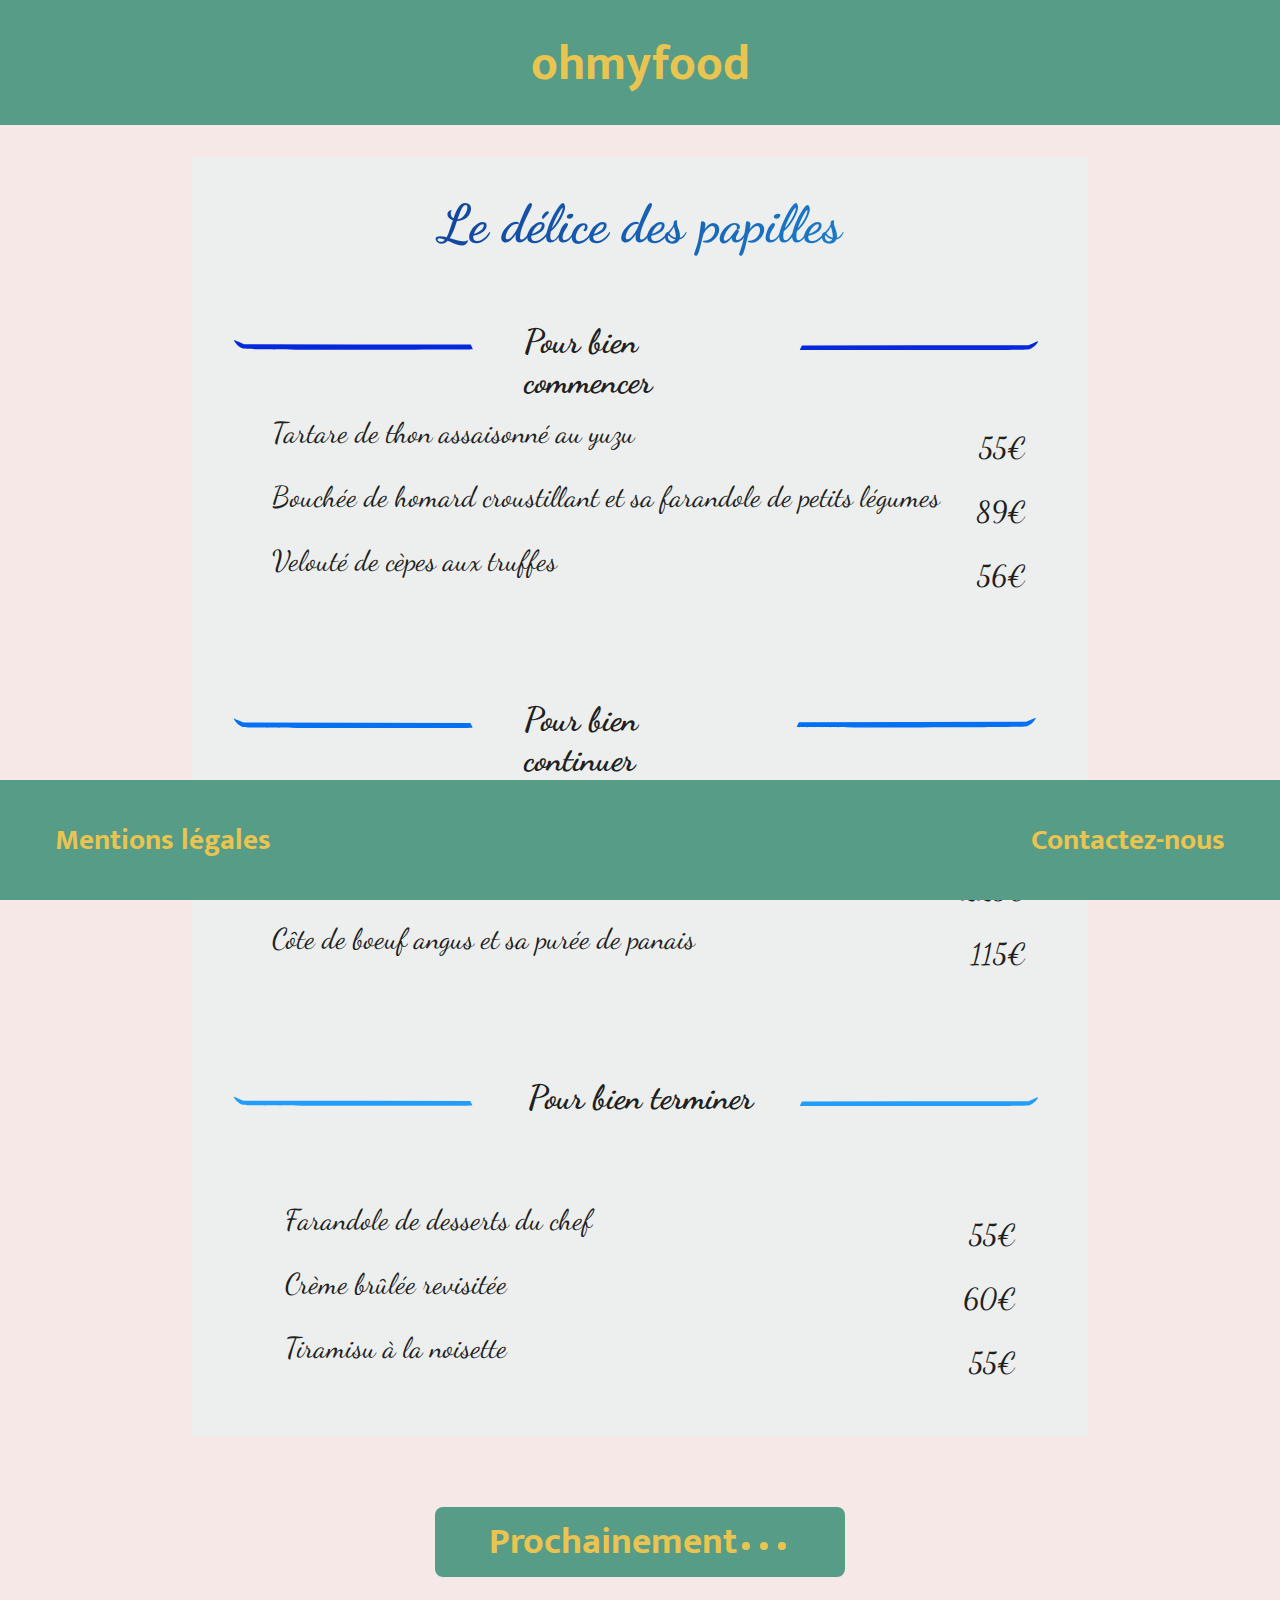
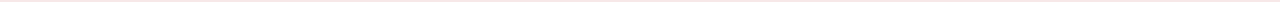
==== delice.html @ c12b55ed "ajout gitignore + modif menus" ====
<!DOCTYPE html>
<html lang="fr">
<head>
    <meta charset="UTF-8">
    <meta name="viewport" content="width=device-width, initial-scale=1.0">
    <link rel="stylesheet" href="style.css">
    <link href="https://fonts.googleapis.com/css2?family=Dancing+Script:wght@500;700&family=Raleway:wght@500;700&family=Satisfy&family=Shadows+Into+Light&display=swap" rel="stylesheet">
    <link href="https://fonts.googleapis.com/css2?family=Great+Vibes&display=swap" rel="stylesheet">
    <link href="https://fonts.googleapis.com/css2?family=Quicksand:wght@300;400;500;600;700&display=swap" rel="stylesheet">
    <link href="https://fonts.googleapis.com/css2?family=Mukta:wght@300;400;800&display=swap" rel="stylesheet">
    <title>ohmyfood | Le délice des papilles</title>
</head>
<body>
<!-- HEADER -->
<header>
    <h1><a href="index.html">ohmyfood</a></h1>
</header>
<!-- FIN HEADER -->

<!-- Menu -->

<!-- <h2>La note enchantée</h2> -->

<section class="menu__structure menu__delice">

    <div class="menu__restau menu__restau--delice">
        <h2 class="menu__restau--title">Le délice des papilles</h2>
    </div>

    <section class="menu__entree">
        <div class="title__prev">
            <img src="./img/separator_delice_top_left.svg" alt="separator_left" class="title__pres--img">
                <h3 class="title__prev--delice">Pour bien commencer</h3>
            <img src="./img/separator_delice_top_right.svg" alt="separator_right" class="title__pres--img">
        </div>

        <ul class="menu__content menu__content__entree">
            <ul class="plat">
                <li>Tartare de thon assaisonné au yuzu </li>
                <li class="price">55€</li>
            </ul>

            <ul class="plat">
                <li>Bouchée de homard croustillant et sa farandole de petits légumes</li>
                <li class="price">89€</li>
            </ul>

            <ul class="plat">
                <li>Velouté de cèpes aux truffes</li>
                <li class="price">56€</li>
            </ul>
        </ul>
    </section>


    <section class="menu__principal">

        <div class="title__prev">
            <img src="./img/separator_delice_middle_left.svg" alt="separator_left" class="title__pres--img">
                <h3 class="title__prev--delice">Pour bien continuer</h3>
            <img src="./img/separator_delice_middle_right.svg" alt="separator_right" class="title__pres--img">
        </div>

        <ul class="menu__content menu__content__principal">
            <ul class="plat">
                <li>Poulet rôti aux herbes de provence et sa crème de truffe</li>
                <li class="price">110€</li>
            </ul>

            <ul class="plat">
                <li>Langouste rôtie et ses légumes de saison</li>
                <li class="price">225€</li>
            </ul>

            <ul class="plat">
                <li>Côte de boeuf angus et sa purée de panais</li>
                <li class="price">115€</li>
            </ul>
        </ul>
    </section>


    <section class="menu__dessert">

        <div class="title__prev">
            <img src="./img/separator_delice_bottom_left.svg" alt="separator_left" class="title__pres--img">
                <h3 class="title__prev--delice">Pour bien terminer</h3>
            <img src="./img/separator_delice_bottom_right.svg" alt="separator_right" class="title__pres--img">
        </div>

        <div class="menu__content menu__content--dessert menu__content__deux">
            <ul class="plat--dessert">
                    <ul class="plat">
                        <li>Farandole de desserts du chef</li>
                        <li class="price">55€</li>
                    </ul>
        
                    <ul class="plat">
                        <li>Crème brûlée revisitée</li>
                        <li class="price">60€</li>
                    </ul>
        
                    <ul class="plat">
                        <li>Tiramisu à la noisette</li>
                        <li class="price">55€</li>
                    </ul>
                </ul>
            </ul>
        </div>
    </section>
</section>
<!-- Fin Menu -->

<!-- BTN NEXTIME -->

<section class="btn__nextime">
    <h3><a href="#"  class="btn__nextime--disable btn__nextime--active btn__nextime--hover">Prochainement</a></h3>
        <span class="un"></span>
        <span class="deux"></span>
        <span class="trois"></span>
</section>


<!-- FOOTER -->
<footer class="footer__bar">
    <h4 class="footer__bar--title_1"><a href="#" class="footer__link--disable footer__link--active footer__link--hover">Mentions légales</a></h4>
    <h4 class="footer__bar--title_2"><a href="#" class="footer__link--disable footer__link--active footer__link--hover">Contactez-nous</a></h4>
</footer>
</body>
</html>
---- style.css ----
body {
  font-family: "Mukta", sans-serif;
  background: #f7e8e8;
  margin: 0;
  padding: 0;
}

header, footer, .btn__nextime {
  background-color: #569c87;
}

.menu-prev__menu a, .menu-prev__title--enchantee a {
  text-decoration: none;
}

footer a, .btn__nextime a, header a {
  text-decoration: none;
  color: #eac450;
}

h3 {
  margin: 0;
}

header h1 {
  text-align: center;
  font-size: 3rem;
  height: 100px;
  padding-top: 25px;
  margin-top: 0;
}

.principale {
  margin: auto;
  max-width: 1200px;
}
@media screen and (max-width: 425px) {
  .principale {
    max-width: none;
  }
}
@media screen and (min-width: 426px) and (max-width: 1023px) {
  .principale {
    max-width: none;
  }
}
@media screen and (min-width: 1024px) and (max-width: 1440px) {
  .principale {
    max-width: 1024px;
  }
}

.menu {
  display: flex;
  text-align: center;
  justify-content: center;
  align-items: center;
  flex-flow: row wrap;
}
@media screen and (max-width: 425px) {
  .menu {
    display: block;
    width: 100%;
  }
}
.menu .menu-prev {
  min-height: 450px;
  height: 450px;
  width: 350px;
  box-shadow: 0px 0px 10px 0px rgba(177, 171, 170, 0.75);
  display: flex;
  flex-direction: column;
  align-items: center;
  justify-content: center;
  margin: 6.3%;
}
@media screen and (max-width: 425px) {
  .menu .menu-prev {
    margin: 25px 0;
    width: 100%;
    height: 250px;
    min-height: 250px;
  }
}
@media screen and (min-width: 426px) and (max-width: 1023px) {
  .menu .menu-prev {
    margin: 25px 0;
    width: 90%;
    height: 350px;
    min-height: 350px;
  }
}
@media screen and (min-width: 1024px) and (max-width: 1440px) {
  .menu .menu-prev {
    height: 450px;
    width: 350px;
    margin: 2%;
  }
}
@media screen and (min-width: 1440px) {
  .menu .menu-prev {
    height: 450px;
    width: 350px;
    margin: 4.1%;
  }
}
.menu .menu-prev__menu {
  font-size: 2rem;
  margin-top: 5px;
}
@media screen and (max-width: 425px) {
  .menu .menu-prev__menu {
    font-size: 1.8rem;
  }
}
.menu .menu-prev__title {
  margin-top: 45px;
  font-size: 2rem;
}
@media screen and (max-width: 425px) {
  .menu .menu-prev__title {
    font-size: 1.8rem;
  }
}
.menu .menu-prev--enchantee, .menu .menu-prev__menu--enchantee a, .menu .menu-prev__title--enchantee a {
  background-color: #fcdfda;
  color: #791717;
  font-family: "Shadows Into Light", cursive;
}
.menu .menu-prev__title--enchantee {
  margin-top: 10px;
}
.menu .menu-prev--french, .menu .menu-prev__menu--french a {
  background-color: #fef5fd;
  color: #e48435;
  font-family: "Great Vibes", cursive;
}
.menu .menu-prev__title--french {
  background-clip: text;
  -webkit-background-clip: text;
  -webkit-text-fill-color: transparent;
  background-image: -webkit-linear-gradient(left, #e48435 25%, #763f96, #4e68db);
}
.menu .menu-prev--delice, .menu .menu-prev__menu--delice a {
  background-color: #f9f9f9;
  color: #0e2b8a;
  font-family: "Dancing Script", cursive;
}
.menu .menu-prev__title--delice {
  background-clip: text;
  -webkit-background-clip: text;
  -webkit-text-fill-color: transparent;
  background-image: -webkit-linear-gradient(left, #0e2b8a 5%, #209ae0);
}
.menu .menu-prev--palet, .menu .menu-prev__menu--palet a {
  background-color: #fdfffd;
  color: #32850b;
  font-family: "Satisfy", cursive;
}
.menu .menu-prev__title--palet {
  background-clip: text;
  -webkit-background-clip: text;
  -webkit-text-fill-color: transparent;
  background-image: -webkit-linear-gradient(left, #32850b 25%, #94e60f);
}

.anim_scale {
  transform: scale(1);
  transition: transform 300ms;
  width: 250px;
}
.anim_scale:hover {
  transform: scale(1.25);
}

.menu-prev__title, .menu-prev__menu {
  transform: scale(1);
  transition: transform 300ms;
}
.menu-prev__title:hover, .menu-prev__menu:hover {
  transform: scale(1.15);
}

.btn__nextime {
  margin: 25px auto;
  border-radius: 8px;
  font-size: 2rem;
  padding: 10px 45px;
  height: 50px;
  line-height: 50px;
  display: flex;
  justify-content: center;
  width: 320px;
}
@media screen and (max-width: 425px) {
  .btn__nextime {
    width: 90%;
    font-size: 1.5rem;
    padding: 3px;
  }
}

span {
  width: 8px;
  height: 8px;
  border-radius: 50%;
  margin: 5px;
  margin-top: 25px;
  animation: dot 0.8s infinite alternate;
  background-color: #eac450;
}

.un {
  animation-delay: 150ms;
}

.deux {
  animation-delay: 450ms;
}

.trois {
  animation-delay: 750ms;
}

@keyframes dot {
  from {
    transform: translateY(3px);
    opacity: 0.2;
  }
  to {
    opacity: 1;
  }
}
footer {
  position: fixed;
  bottom: 0;
  width: 100%;
  display: flex;
  justify-content: space-between;
  height: 120px;
  font-size: 1.8rem;
  font-weight: 300;
  line-height: 5rem;
  font-weight: bold;
}
@media screen and (max-width: 425px) {
  footer {
    flex-direction: column;
    height: 140px;
    justify-content: start;
    line-height: 2rem;
    font-weight: bold;
  }
}
@media screen and (min-width: 426px) and (max-width: 1023px) {
  footer {
    line-height: 3rem;
  }
}

footer h4 {
  margin: 20px 55px;
}
@media screen and (max-width: 425px) {
  footer h4 {
    font-size: 1.5rem;
    margin: 15px;
    text-align: center;
  }
}
@media screen and (min-width: 426px) and (max-width: 1023px) {
  footer h4 {
    margin: 10px 25px;
    font-size: 1.5rem;
  }
}

footer h4:hover {
  animation: wizz 0.2s infinite alternate;
}

@keyframes wizz {
  from {
    transform: rotate(8deg);
  }
  to {
    transform: rotate(-8deg);
  }
}
ul {
  list-style: none;
}

.plat {
  display: flex;
  justify-content: space-between;
  width: 90%;
}
@media screen and (max-width: 425px) {
  .plat {
    flex-direction: column;
    padding: 5px;
  }
}

ul.plat--dessert {
  width: 100%;
  display: flex;
  flex-direction: column;
}

.price {
  margin: 15px;
}

.menu__structure {
  width: 90%;
  max-width: 1000px;
  margin: auto;
}
@media screen and (max-width: 425px) {
  .menu__structure {
    width: 100%;
  }
}
@media screen and (min-width: 426px) and (max-width: 1023px) {
  .menu__structure {
    padding: 20px;
  }
}
@media screen and (min-width: 1024px) and (max-width: 1440px) {
  .menu__structure {
    width: 70%;
  }
}
@media screen and (min-width: 1440px) {
  .menu__structure {
    width: 60%;
  }
}

.menu__restau {
  display: flex;
  flex-direction: column;
  justify-content: center;
  align-items: center;
  font-size: 2.2rem;
}
@media screen and (max-width: 425px) {
  .menu__restau {
    font-size: 1.5rem;
  }
}
.menu__restau h2 {
  margin-top: 0;
}
.menu__restau img {
  width: 70px;
  height: 70px;
  margin-top: 25px;
  margin-bottom: 0;
}
@media screen and (max-width: 425px) {
  .menu__restau img {
    width: 40px;
    height: 40px;
  }
}

.title__prev {
  display: flex;
  margin-bottom: 15px;
  font-weight: bold;
}
@media screen and (max-width: 425px) {
  .title__prev {
    flex-direction: column;
    margin: 0;
    text-align: center;
  }
}
@media screen and (min-width: 426px) and (max-width: 1023px) {
  .title__prev {
    flex-direction: column;
    margin: auto;
    margin-bottom: 25px;
  }
}
.title__prev img {
  height: 10px;
  width: 27%;
  margin: 40px;
  margin-right: 50px;
}
@media screen and (max-width: 425px) {
  .title__prev img {
    margin: auto;
    height: 10px;
    width: 80%;
  }
}
@media screen and (min-width: 426px) and (max-width: 1023px) {
  .title__prev img {
    margin: auto;
    height: 10px;
    width: 80%;
  }
}
.title__prev--enchantee, .title__prev--french-entree, .title__prev--french-principal, .title__prev--french-dessert, .title__prev--delice, .title__prev--palet {
  font-size: 2.1rem;
  margin: auto;
  margin-top: 13px;
  position: relative;
}
@media screen and (max-width: 425px) {
  .title__prev--enchantee, .title__prev--french-entree, .title__prev--french-principal, .title__prev--french-dessert, .title__prev--delice, .title__prev--palet {
    margin: 0;
  }
}
.title__prev--enchantee::after, .title__prev--french-entree::after, .title__prev--french-principal::after, .title__prev--french-dessert::after, .title__prev--delice::after, .title__prev--palet::after {
  content: "";
  position: absolute;
  bottom: 0;
  width: 100%;
  height: 3px;
  left: 50%;
  transform: translateX(-50%) scaleX(0);
  transform-origin: 50% 50%;
  transition: transform 250ms;
}
.title__prev--enchantee:hover::after, .title__prev--french-entree:hover::after, .title__prev--french-principal:hover::after, .title__prev--french-dessert:hover::after, .title__prev--delice:hover::after, .title__prev--palet:hover::after {
  transform: translateX(-50%) scaleX(1);
}

.title__prev--enchantee::after {
  background-color: #791717;
}

.title__prev--french-entree::after {
  background-color: #c67412;
}

.title__prev--french-principal::after {
  background-color: #a56799;
}

.title__prev--french-dessert::after {
  background-color: #6e4ccc;
}

.title__prev--delice::after {
  background-color: #0e2b8a;
}

.title__prev--palet::after {
  background-color: #32850b;
}

.menu__content {
  display: flex;
  flex-wrap: wrap;
  justify-content: space-between;
  margin: 3px 0 70px;
  max-width: 950px;
  font-size: 1.8rem;
}
@media screen and (max-width: 425px) {
  .menu__content {
    display: block;
    margin: 0;
    text-align: center;
    margin-bottom: 15px;
  }
}
@media screen and (min-width: 426px) and (max-width: 1023px) {
  .menu__content {
    display: block;
    margin: 0;
    text-align: center;
    margin-bottom: 15px;
  }
}

.menu__content--dessert {
  padding: 13px;
}
@media screen and (max-width: 425px) {
  .menu__content--dessert {
    width: 85%;
    padding-left: 0;
  }
}
@media screen and (min-width: 426px) and (max-width: 1023px) {
  .menu__content--dessert {
    width: 85%;
    padding-left: 0;
  }
}

.nom__restau--bottom {
  display: flex;
  justify-content: center;
  padding-bottom: 25px;
}
@media screen and (max-width: 425px) {
  .nom__restau--bottom {
    display: block;
    text-align: center;
    padding-bottom: 15px;
  }
}

.nom__restau--bottom img {
  width: 45px;
  height: 45px;
  margin-top: 15px;
  margin-right: 20px;
}
@media screen and (max-width: 425px) {
  .nom__restau--bottom img {
    margin: 0;
  }
}

.nom__restau--bottom h2 {
  font-size: 2.8rem;
  margin: 0;
  padding: 3px;
}

.menu__enchantee {
  background-color: #fcdfda;
  color: #791717;
  font-family: "Shadows Into Light", cursive;
}

.menu__french {
  background-color: #fff5fe;
  color: #e48435;
  font-family: "Great Vibes", cursive;
}

.menu__principal--french {
  color: #a56799;
}

.menu__dessert--french {
  color: #6e4ccc;
}

.menu__restau--french {
  background-clip: text;
  -webkit-background-clip: text;
  -webkit-text-fill-color: transparent;
  background-image: -webkit-linear-gradient(left, #e48435 25%, #763f96, #4e68db);
  padding-top: 35px;
}

.menu__delice {
  background-color: #edefef;
  color: #0e2b8a;
  font-family: "Dancing Script", cursive;
  color: #202020;
}

.title__prev--delice {
  padding-top: 8px;
}

.menu__restau--delice {
  background-clip: text;
  -webkit-background-clip: text;
  -webkit-text-fill-color: transparent;
  background-image: -webkit-linear-gradient(left, #0e2b8a 5%, #209ae0);
  padding-top: 35px;
}

.menu__palet {
  background-color: #fdfffd;
  color: #32850b;
  font-family: "Satisfy", cursive;
  color: #343534;
}

.title__prev--palet {
  padding-top: 8px;
}

.menu__restau--palet {
  background-clip: text;
  -webkit-background-clip: text;
  -webkit-text-fill-color: transparent;
  background-image: -webkit-linear-gradient(left, #32850b 25%, #94e60f);
  padding-top: 35px;
}

/*# sourceMappingURL=style.css.map */
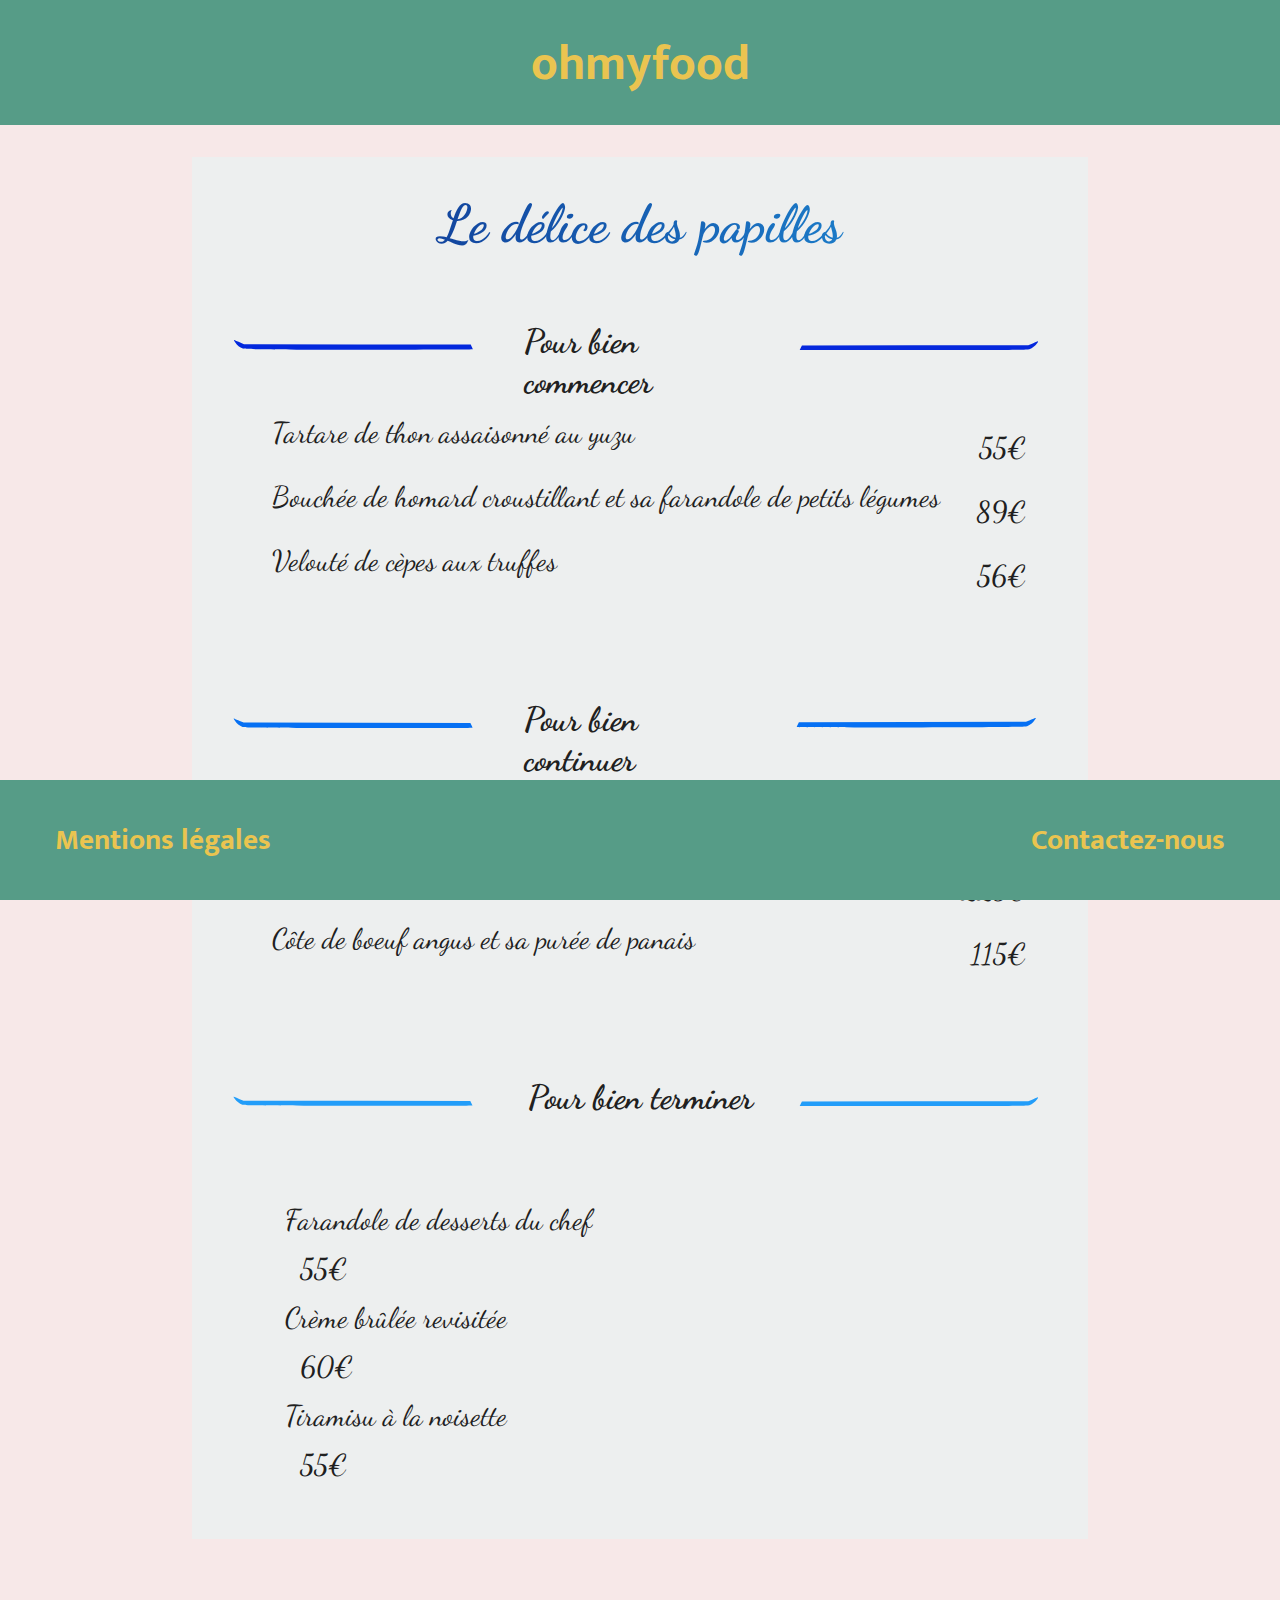
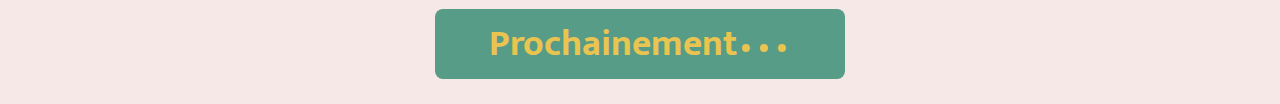
==== commit cf88ece5: ".gitignore" ====
--- a/delice.html
+++ b/delice.html
@@ -89,18 +89,18 @@
         </div>
 
         <div class="menu__content menu__content--dessert menu__content__deux">
-            <ul class="plat--dessert">
-                    <ul class="plat">
+            <ul class="plat__dessert">
+                    <ul class="plat--dessert">
                         <li>Farandole de desserts du chef</li>
                         <li class="price">55€</li>
                     </ul>
         
-                    <ul class="plat">
+                    <ul class="plat--dessert">
                         <li>Crème brûlée revisitée</li>
                         <li class="price">60€</li>
                     </ul>
         
-                    <ul class="plat">
+                    <ul class="plat--dessert">
                         <li>Tiramisu à la noisette</li>
                         <li class="price">55€</li>
                     </ul>
--- a/style.css
+++ b/style.css
@@ -303,10 +303,8 @@
   }
 }
 
-ul.plat--dessert {
+ul.plat__dessert {
   width: 100%;
-  display: flex;
-  flex-direction: column;
 }
 
 .price {
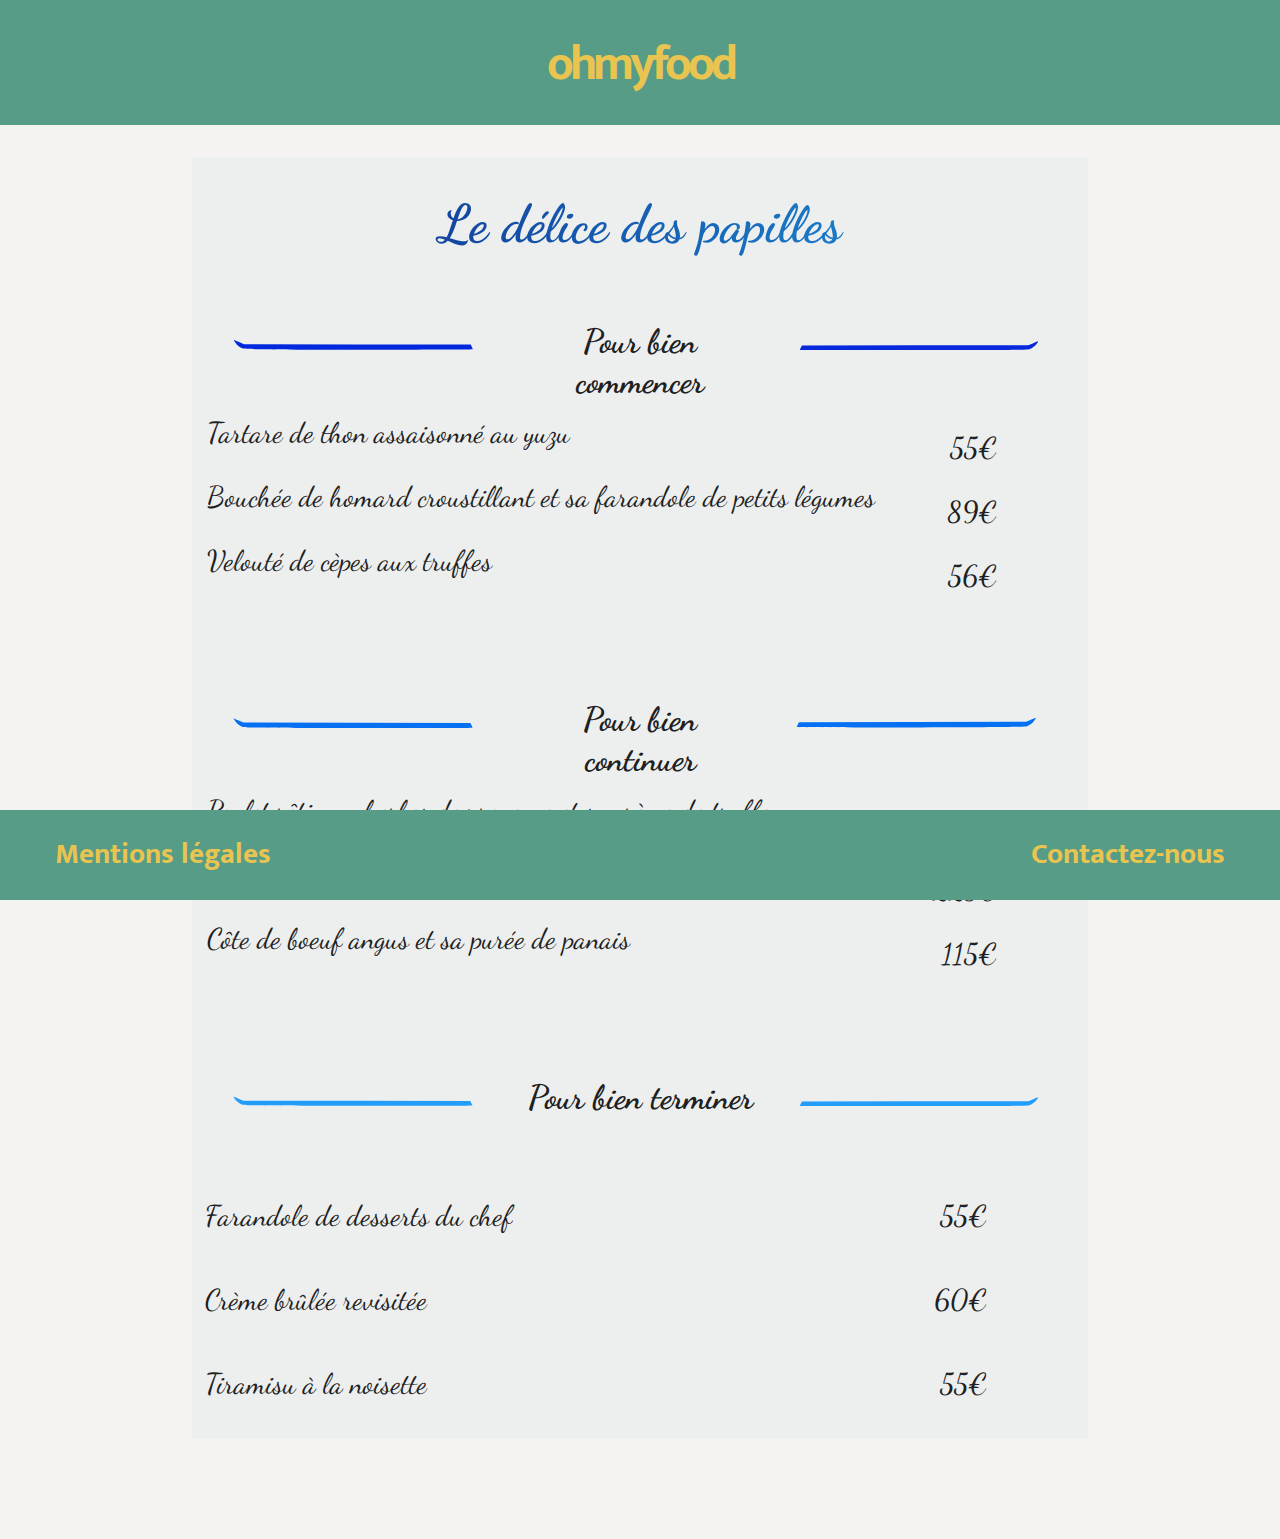
==== commit aa73d4a0: "Modif lien, margin menu" ====
--- a/delice.html
+++ b/delice.html
@@ -109,17 +109,6 @@
         </div>
     </section>
 </section>
-<!-- Fin Menu -->
-
-<!-- BTN NEXTIME -->
-
-<section class="btn__nextime">
-    <h3><a href="#"  class="btn__nextime--disable btn__nextime--active btn__nextime--hover">Prochainement</a></h3>
-        <span class="un"></span>
-        <span class="deux"></span>
-        <span class="trois"></span>
-</section>
-
 
 <!-- FOOTER -->
 <footer class="footer__bar">
--- a/style.css
+++ b/style.css
@@ -1,6 +1,6 @@
 body {
   font-family: "Mukta", sans-serif;
-  background: #f7e8e8;
+  background: #f5f2f2;
   margin: 0;
   padding: 0;
 }
@@ -20,6 +20,10 @@
 
 h3 {
   margin: 0;
+}
+
+a {
+  text-decoration: none;
 }
 
 header h1 {
@@ -28,6 +32,7 @@
   height: 100px;
   padding-top: 25px;
   margin-top: 0;
+  letter-spacing: -4px;
 }
 
 .principale {
@@ -119,7 +124,7 @@
 }
 @media screen and (max-width: 425px) {
   .menu .menu-prev__title {
-    font-size: 1.8rem;
+    font-size: 1.5rem;
   }
 }
 .menu .menu-prev--enchantee, .menu .menu-prev__menu--enchantee a, .menu .menu-prev__title--enchantee a {
@@ -181,8 +186,14 @@
   transform: scale(1.15);
 }
 
+@media screen and (max-width: 425px) {
+  .menu-prev--enchantee img {
+    height: 50px;
+  }
+}
+
 .btn__nextime {
-  margin: 25px auto;
+  margin: 100px auto;
   border-radius: 8px;
   font-size: 2rem;
   padding: 10px 45px;
@@ -197,6 +208,7 @@
     width: 90%;
     font-size: 1.5rem;
     padding: 3px;
+    margin: 30px auto 90px;
   }
 }
 
@@ -237,19 +249,15 @@
   width: 100%;
   display: flex;
   justify-content: space-between;
-  height: 120px;
+  height: 90px;
   font-size: 1.8rem;
-  font-weight: 300;
-  line-height: 5rem;
-  font-weight: bold;
 }
 @media screen and (max-width: 425px) {
   footer {
     flex-direction: column;
-    height: 140px;
+    height: 80px;
     justify-content: start;
     line-height: 2rem;
-    font-weight: bold;
   }
 }
 @media screen and (min-width: 426px) and (max-width: 1023px) {
@@ -264,7 +272,7 @@
 @media screen and (max-width: 425px) {
   footer h4 {
     font-size: 1.5rem;
-    margin: 15px;
+    margin: 5px;
     text-align: center;
   }
 }
@@ -289,18 +297,59 @@
 }
 ul {
   list-style: none;
+  margin-block-start: 0;
+  margin-block-end: 0;
 }
 
 .plat {
   display: flex;
   justify-content: space-between;
   width: 90%;
+  padding: 0 15px 0 15px;
 }
 @media screen and (max-width: 425px) {
   .plat {
     flex-direction: column;
     padding: 5px;
-  }
+    margin-top: 15px;
+    width: 100%;
+  }
+}
+@media screen and (min-width: 426px) and (max-width: 1023px) {
+  .plat {
+    padding: 25px 0;
+  }
+}
+
+ul {
+  padding-inline-start: 0;
+}
+
+.plat--dessert li {
+  margin: 25px 0;
+}
+
+ul.plat--dessert {
+  display: flex;
+  justify-content: space-between;
+  max-width: 950px;
+  width: 90%;
+}
+@media screen and (max-width: 425px) {
+  ul.plat--dessert {
+    max-width: none;
+    flex-direction: column;
+    margin: auto;
+  }
+}
+@media screen and (min-width: 426px) and (max-width: 1023px) {
+  ul.plat--dessert {
+    max-width: none;
+  }
+}
+
+ul.plat--no_price {
+  display: block;
 }
 
 ul.plat__dessert {
@@ -315,6 +364,7 @@
   width: 90%;
   max-width: 1000px;
   margin: auto;
+  margin-bottom: 100px;
 }
 @media screen and (max-width: 425px) {
   .menu__structure {
@@ -369,17 +419,15 @@
   display: flex;
   margin-bottom: 15px;
   font-weight: bold;
+  text-align: center;
 }
 @media screen and (max-width: 425px) {
   .title__prev {
-    flex-direction: column;
     margin: 0;
-    text-align: center;
   }
 }
 @media screen and (min-width: 426px) and (max-width: 1023px) {
   .title__prev {
-    flex-direction: column;
     margin: auto;
     margin-bottom: 25px;
   }
@@ -394,14 +442,13 @@
   .title__prev img {
     margin: auto;
     height: 10px;
-    width: 80%;
+    width: 15%;
   }
 }
 @media screen and (min-width: 426px) and (max-width: 1023px) {
   .title__prev img {
     margin: auto;
     height: 10px;
-    width: 80%;
   }
 }
 .title__prev--enchantee, .title__prev--french-entree, .title__prev--french-principal, .title__prev--french-dessert, .title__prev--delice, .title__prev--palet {
@@ -474,7 +521,6 @@
   .menu__content {
     display: block;
     margin: 0;
-    text-align: center;
     margin-bottom: 15px;
   }
 }
@@ -484,13 +530,11 @@
 }
 @media screen and (max-width: 425px) {
   .menu__content--dessert {
-    width: 85%;
     padding-left: 0;
   }
 }
 @media screen and (min-width: 426px) and (max-width: 1023px) {
   .menu__content--dessert {
-    width: 85%;
     padding-left: 0;
   }
 }
@@ -592,4 +636,35 @@
   padding-top: 35px;
 }
 
+.menu__lien {
+  display: flex;
+  flex-direction: column;
+  align-items: center;
+  justify-content: center;
+}
+@media screen and (max-width: 425px) {
+  .menu__lien {
+    margin: 25px 0;
+    width: 100%;
+    height: 250px;
+  }
+}
+@media screen and (min-width: 426px) and (max-width: 1023px) {
+  .menu__lien {
+    margin: 25px 0;
+    width: 90%;
+    height: 350px;
+  }
+}
+@media screen and (min-width: 1024px) and (max-width: 1440px) {
+  .menu__lien {
+    margin: 2%;
+  }
+}
+@media screen and (min-width: 1440px) {
+  .menu__lien {
+    margin: 4.1%;
+  }
+}
+
 /*# sourceMappingURL=style.css.map */
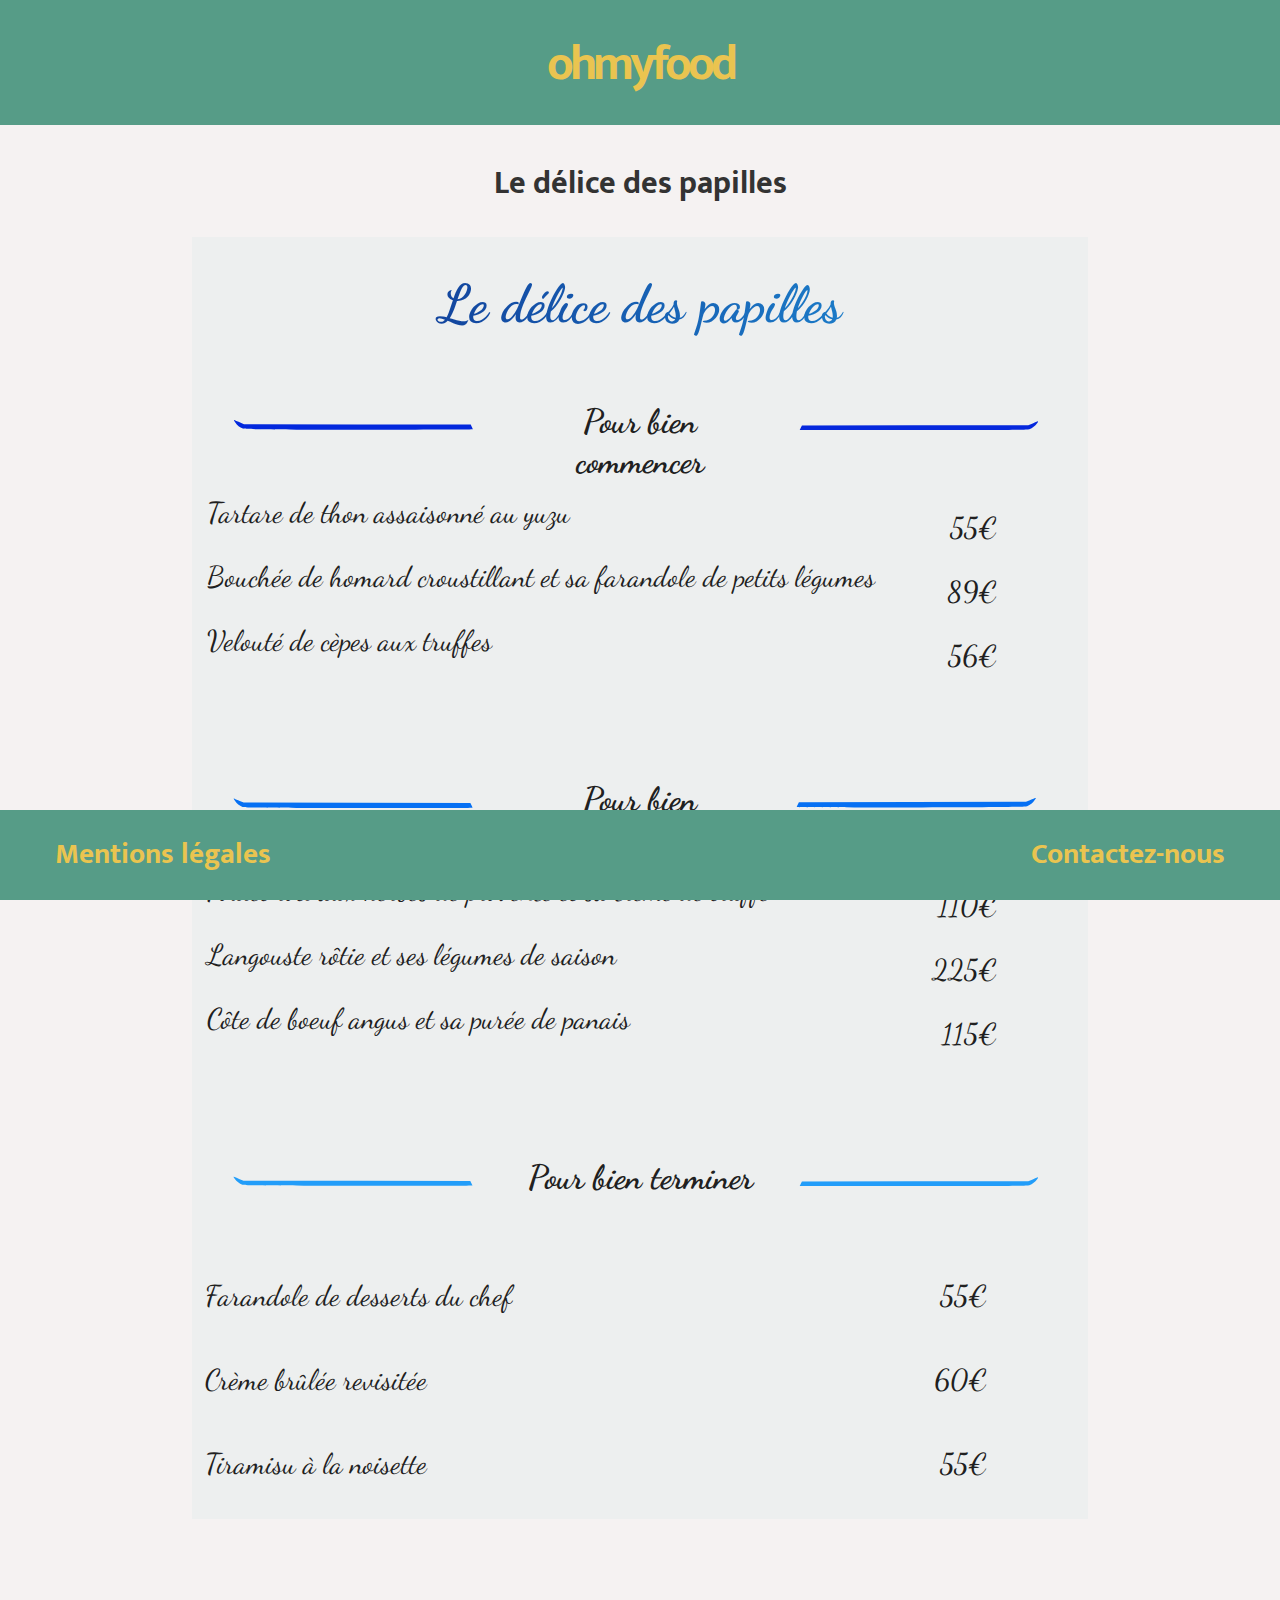
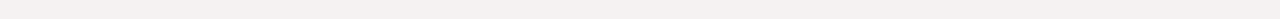
==== commit 79b511f6: "Refactorisation 1ère partie" ====
--- a/delice.html
+++ b/delice.html
@@ -19,7 +19,7 @@
 
 <!-- Menu -->
 
-<!-- <h2>La note enchantée</h2> -->
+<h2 class="title__menu">Le délice des papilles</h2>
 
 <section class="menu__structure menu__delice">
 
@@ -112,8 +112,8 @@
 
 <!-- FOOTER -->
 <footer class="footer__bar">
-    <h4 class="footer__bar--title_1"><a href="#" class="footer__link--disable footer__link--active footer__link--hover">Mentions légales</a></h4>
-    <h4 class="footer__bar--title_2"><a href="#" class="footer__link--disable footer__link--active footer__link--hover">Contactez-nous</a></h4>
+    <h4 class="footer__bar--title_1"><a href="mentions_legales.html" class="footer__link--disable footer__link--active footer__link--hover">Mentions légales</a></h4>
+    <h4 class="footer__bar--title_2"><a href="mailto:contact@ohmyfood.com" class="footer__link--disable footer__link--active footer__link--hover">Contactez-nous</a></h4>
 </footer>
 </body>
 </html>--- a/style.css
+++ b/style.css
@@ -9,12 +9,7 @@
   background-color: #569c87;
 }
 
-.menu-prev__menu a, .menu-prev__title--enchantee a {
-  text-decoration: none;
-}
-
 footer a, .btn__nextime a, header a {
-  text-decoration: none;
   color: #eac450;
 }
 
@@ -68,45 +63,60 @@
     width: 100%;
   }
 }
+.menu .menu__lien, .menu .menu-prev {
+  display: flex;
+  flex-direction: column;
+  align-items: center;
+  justify-content: center;
+}
+@media screen and (max-width: 425px) {
+  .menu .menu__lien {
+    margin: 25px 0;
+    width: 100%;
+    height: 250px;
+  }
+}
+@media screen and (min-width: 426px) and (max-width: 1023px) {
+  .menu .menu__lien {
+    margin: 25px 0;
+    width: 90%;
+    height: 350px;
+  }
+}
+@media screen and (min-width: 1024px) and (max-width: 1440px) {
+  .menu .menu__lien {
+    margin: 2%;
+  }
+}
+@media screen and (min-width: 1440px) {
+  .menu .menu__lien {
+    margin: 4.1%;
+  }
+}
 .menu .menu-prev {
   min-height: 450px;
   height: 450px;
   width: 350px;
   box-shadow: 0px 0px 10px 0px rgba(177, 171, 170, 0.75);
-  display: flex;
-  flex-direction: column;
-  align-items: center;
-  justify-content: center;
   margin: 6.3%;
 }
 @media screen and (max-width: 425px) {
   .menu .menu-prev {
-    margin: 25px 0;
-    width: 100%;
-    height: 250px;
     min-height: 250px;
   }
 }
 @media screen and (min-width: 426px) and (max-width: 1023px) {
   .menu .menu-prev {
-    margin: 25px 0;
     width: 90%;
-    height: 350px;
     min-height: 350px;
   }
 }
-@media screen and (min-width: 1024px) and (max-width: 1440px) {
-  .menu .menu-prev {
-    height: 450px;
-    width: 350px;
-    margin: 2%;
-  }
-}
-@media screen and (min-width: 1440px) {
-  .menu .menu-prev {
-    height: 450px;
-    width: 350px;
-    margin: 4.1%;
+.menu .menu-prev__title {
+  font-size: 2rem;
+}
+@media screen and (max-width: 425px) {
+  .menu .menu-prev__title {
+    font-size: 1.5rem;
   }
 }
 .menu .menu-prev__menu {
@@ -118,24 +128,20 @@
     font-size: 1.8rem;
   }
 }
-.menu .menu-prev__title {
-  margin-top: 45px;
-  font-size: 2rem;
-}
-@media screen and (max-width: 425px) {
-  .menu .menu-prev__title {
-    font-size: 1.5rem;
-  }
-}
-.menu .menu-prev--enchantee, .menu .menu-prev__menu--enchantee a, .menu .menu-prev__title--enchantee a {
+.menu .menu-prev--enchantee {
   background-color: #fcdfda;
   color: #791717;
   font-family: "Shadows Into Light", cursive;
 }
+@media screen and (max-width: 425px) {
+  .menu .menu-prev--enchantee img {
+    height: 50px;
+  }
+}
 .menu .menu-prev__title--enchantee {
   margin-top: 10px;
 }
-.menu .menu-prev--french, .menu .menu-prev__menu--french a {
+.menu .menu-prev--french {
   background-color: #fef5fd;
   color: #e48435;
   font-family: "Great Vibes", cursive;
@@ -146,7 +152,7 @@
   -webkit-text-fill-color: transparent;
   background-image: -webkit-linear-gradient(left, #e48435 25%, #763f96, #4e68db);
 }
-.menu .menu-prev--delice, .menu .menu-prev__menu--delice a {
+.menu .menu-prev--delice {
   background-color: #f9f9f9;
   color: #0e2b8a;
   font-family: "Dancing Script", cursive;
@@ -184,12 +190,6 @@
 }
 .menu-prev__title:hover, .menu-prev__menu:hover {
   transform: scale(1.15);
-}
-
-@media screen and (max-width: 425px) {
-  .menu-prev--enchantee img {
-    height: 50px;
-  }
 }
 
 .btn__nextime {
@@ -265,7 +265,6 @@
     line-height: 3rem;
   }
 }
-
 footer h4 {
   margin: 20px 55px;
 }
@@ -282,7 +281,6 @@
     font-size: 1.5rem;
   }
 }
-
 footer h4:hover {
   animation: wizz 0.2s infinite alternate;
 }
@@ -295,10 +293,17 @@
     transform: rotate(-8deg);
   }
 }
+.title__menu {
+  text-align: center;
+  font-size: 2rem;
+  color: #333;
+}
+
 ul {
   list-style: none;
   margin-block-start: 0;
   margin-block-end: 0;
+  padding-inline-start: 0;
 }
 
 .plat {
@@ -319,10 +324,6 @@
   .plat {
     padding: 25px 0;
   }
-}
-
-ul {
-  padding-inline-start: 0;
 }
 
 .plat--dessert li {
@@ -636,35 +637,27 @@
   padding-top: 35px;
 }
 
-.menu__lien {
-  display: flex;
-  flex-direction: column;
-  align-items: center;
-  justify-content: center;
-}
-@media screen and (max-width: 425px) {
-  .menu__lien {
-    margin: 25px 0;
-    width: 100%;
-    height: 250px;
-  }
-}
-@media screen and (min-width: 426px) and (max-width: 1023px) {
-  .menu__lien {
-    margin: 25px 0;
-    width: 90%;
-    height: 350px;
-  }
-}
-@media screen and (min-width: 1024px) and (max-width: 1440px) {
-  .menu__lien {
-    margin: 2%;
-  }
-}
-@media screen and (min-width: 1440px) {
-  .menu__lien {
-    margin: 4.1%;
-  }
+h6, p, .mention_legale {
+  text-align: center;
+}
+
+h6 {
+  font-size: 2rem;
+  color: #444;
+}
+
+p {
+  width: 90%;
+  margin: auto;
+}
+@media screen and (max-width: 425px) {
+  p {
+    text-align: justify;
+  }
+}
+
+.last {
+  margin-bottom: 150px;
 }
 
 /*# sourceMappingURL=style.css.map */
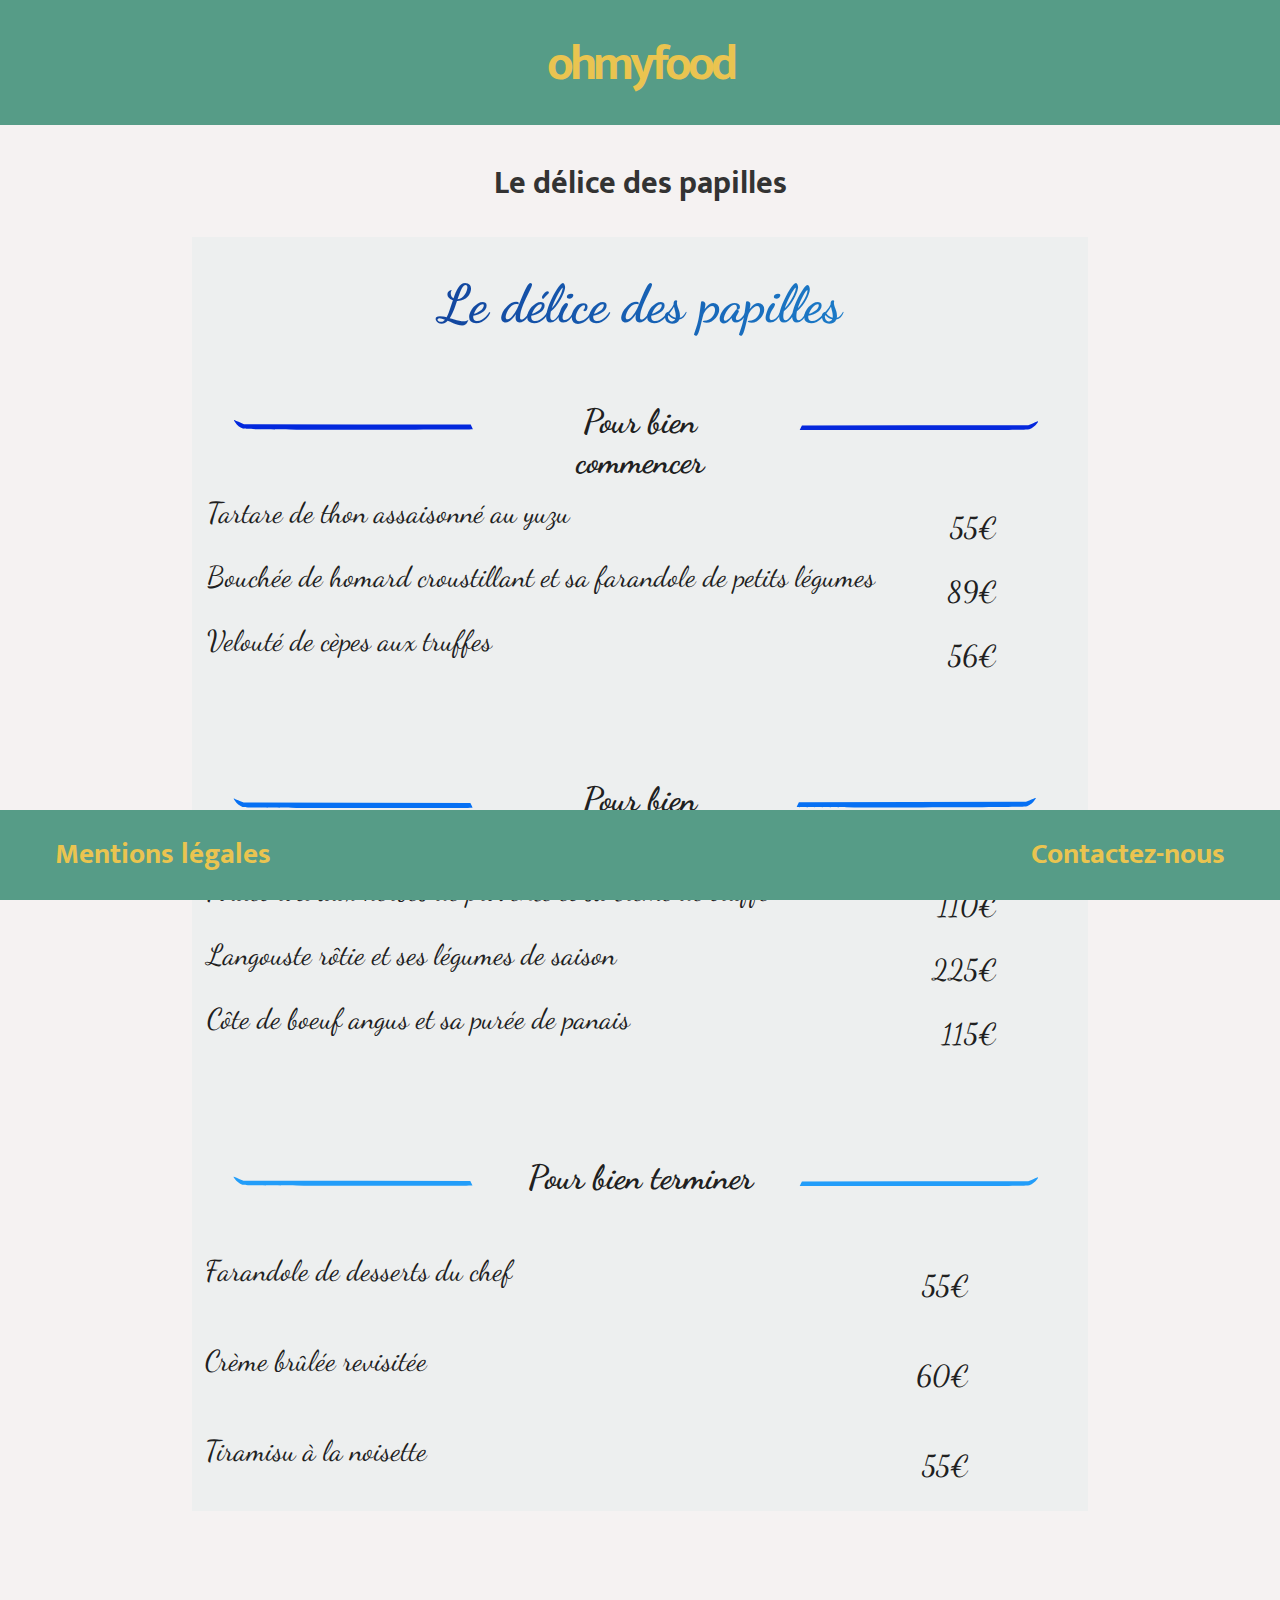
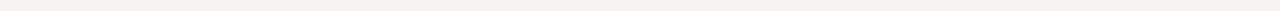
==== commit 01c6f7cc: "Factorisation 2ème partie + finition" ====
--- a/delice.html
+++ b/delice.html
@@ -24,17 +24,17 @@
 <section class="menu__structure menu__delice">
 
     <div class="menu__restau menu__restau--delice">
-        <h2 class="menu__restau--title">Le délice des papilles</h2>
+        <h2>Le délice des papilles</h2>
     </div>
 
-    <section class="menu__entree">
+    <section>
         <div class="title__prev">
-            <img src="./img/separator_delice_top_left.svg" alt="separator_left" class="title__pres--img">
+            <img src="./img/separator_delice_top_left.svg" alt="separator_left">
                 <h3 class="title__prev--delice">Pour bien commencer</h3>
-            <img src="./img/separator_delice_top_right.svg" alt="separator_right" class="title__pres--img">
+            <img src="./img/separator_delice_top_right.svg" alt="separator_right">
         </div>
 
-        <ul class="menu__content menu__content__entree">
+        <ul class="menu__content">
             <ul class="plat">
                 <li>Tartare de thon assaisonné au yuzu </li>
                 <li class="price">55€</li>
@@ -53,15 +53,15 @@
     </section>
 
 
-    <section class="menu__principal">
+    <section>
 
         <div class="title__prev">
-            <img src="./img/separator_delice_middle_left.svg" alt="separator_left" class="title__pres--img">
+            <img src="./img/separator_delice_middle_left.svg" alt="separator_left">
                 <h3 class="title__prev--delice">Pour bien continuer</h3>
-            <img src="./img/separator_delice_middle_right.svg" alt="separator_right" class="title__pres--img">
+            <img src="./img/separator_delice_middle_right.svg" alt="separator_right">
         </div>
 
-        <ul class="menu__content menu__content__principal">
+        <ul class="menu__content">
             <ul class="plat">
                 <li>Poulet rôti aux herbes de provence et sa crème de truffe</li>
                 <li class="price">110€</li>
@@ -80,27 +80,27 @@
     </section>
 
 
-    <section class="menu__dessert">
+    <section>
 
         <div class="title__prev">
-            <img src="./img/separator_delice_bottom_left.svg" alt="separator_left" class="title__pres--img">
+            <img src="./img/separator_delice_bottom_left.svg" alt="separator_left">
                 <h3 class="title__prev--delice">Pour bien terminer</h3>
-            <img src="./img/separator_delice_bottom_right.svg" alt="separator_right" class="title__pres--img">
+            <img src="./img/separator_delice_bottom_right.svg" alt="separator_right">
         </div>
 
-        <div class="menu__content menu__content--dessert menu__content__deux">
-            <ul class="plat__dessert">
-                    <ul class="plat--dessert">
+        <div class="menu__content">
+            <ul class="plat__dessert--with_price">
+                    <ul>
                         <li>Farandole de desserts du chef</li>
                         <li class="price">55€</li>
                     </ul>
         
-                    <ul class="plat--dessert">
+                    <ul>
                         <li>Crème brûlée revisitée</li>
                         <li class="price">60€</li>
                     </ul>
         
-                    <ul class="plat--dessert">
+                    <ul>
                         <li>Tiramisu à la noisette</li>
                         <li class="price">55€</li>
                     </ul>
@@ -112,8 +112,9 @@
 
 <!-- FOOTER -->
 <footer class="footer__bar">
-    <h4 class="footer__bar--title_1"><a href="mentions_legales.html" class="footer__link--disable footer__link--active footer__link--hover">Mentions légales</a></h4>
-    <h4 class="footer__bar--title_2"><a href="mailto:contact@ohmyfood.com" class="footer__link--disable footer__link--active footer__link--hover">Contactez-nous</a></h4>
+    <h4><a href="mentions_legales.html">Mentions légales</a></h4>
+    <h4><a href="mailto:contact@ohmyfood.com">Contactez-nous</a></h4>
 </footer>
+
 </body>
 </html>--- a/style.css
+++ b/style.css
@@ -326,37 +326,6 @@
   }
 }
 
-.plat--dessert li {
-  margin: 25px 0;
-}
-
-ul.plat--dessert {
-  display: flex;
-  justify-content: space-between;
-  max-width: 950px;
-  width: 90%;
-}
-@media screen and (max-width: 425px) {
-  ul.plat--dessert {
-    max-width: none;
-    flex-direction: column;
-    margin: auto;
-  }
-}
-@media screen and (min-width: 426px) and (max-width: 1023px) {
-  ul.plat--dessert {
-    max-width: none;
-  }
-}
-
-ul.plat--no_price {
-  display: block;
-}
-
-ul.plat__dessert {
-  width: 100%;
-}
-
 .price {
   margin: 15px;
 }
@@ -369,7 +338,7 @@
 }
 @media screen and (max-width: 425px) {
   .menu__structure {
-    width: 100%;
+    width: 90%;
   }
 }
 @media screen and (min-width: 426px) and (max-width: 1023px) {
@@ -526,18 +495,39 @@
   }
 }
 
-.menu__content--dessert {
+.plat__dessert--with_price {
+  max-width: 950px;
+  width: 90%;
+}
+
+.plat__dessert--with_price ul {
+  display: flex;
+  justify-content: space-between;
   padding: 13px;
 }
 @media screen and (max-width: 425px) {
-  .menu__content--dessert {
+  .plat__dessert--with_price ul {
+    max-width: none;
+    flex-direction: column;
+    margin: auto;
     padding-left: 0;
   }
 }
 @media screen and (min-width: 426px) and (max-width: 1023px) {
-  .menu__content--dessert {
+  .plat__dessert--with_price ul {
+    max-width: none;
     padding-left: 0;
   }
+}
+
+.plat__dessert--no_price li {
+  padding: 13px;
+}
+
+.menu__enchantee {
+  background-color: #fcdfda;
+  color: #791717;
+  font-family: "Shadows Into Light", cursive;
 }
 
 .nom__restau--bottom {
@@ -552,7 +542,6 @@
     padding-bottom: 15px;
   }
 }
-
 .nom__restau--bottom img {
   width: 45px;
   height: 45px;
@@ -564,17 +553,10 @@
     margin: 0;
   }
 }
-
 .nom__restau--bottom h2 {
   font-size: 2.8rem;
   margin: 0;
   padding: 3px;
-}
-
-.menu__enchantee {
-  background-color: #fcdfda;
-  color: #791717;
-  font-family: "Shadows Into Light", cursive;
 }
 
 .menu__french {
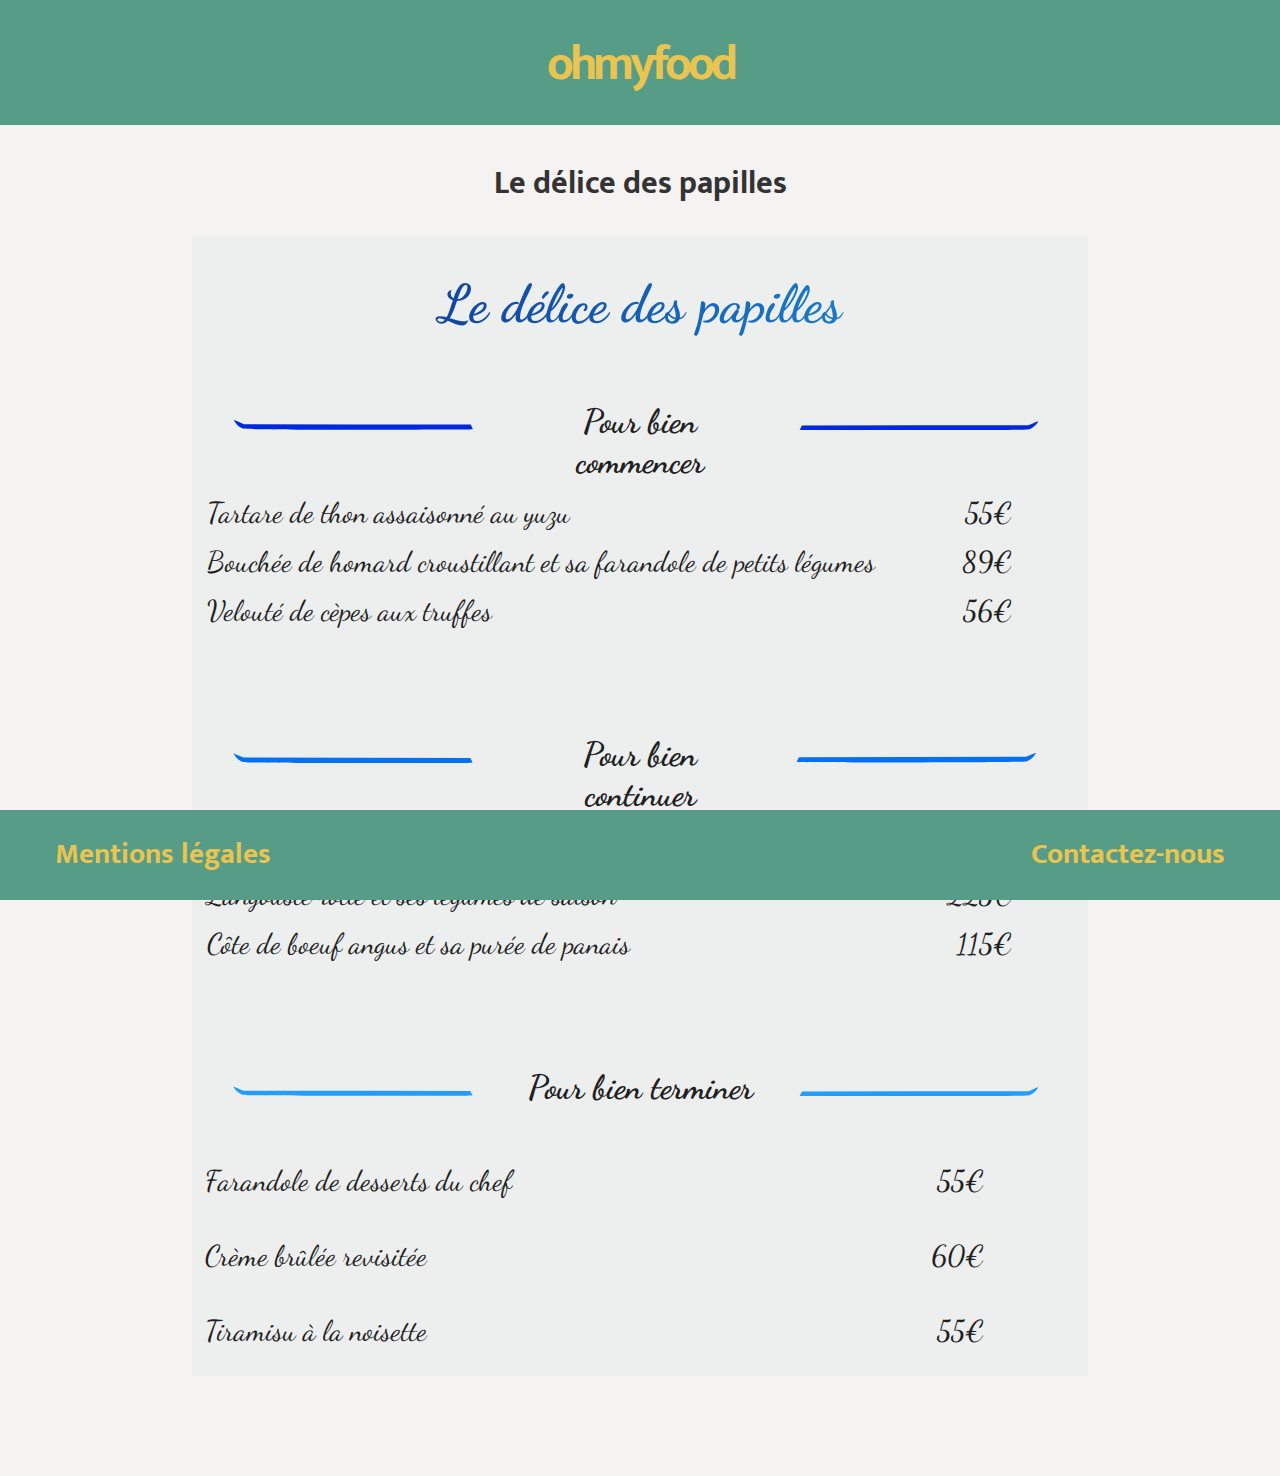
==== commit 00c1e7f2: "refactorisation 3ème partie" ====
--- a/delice.html
+++ b/delice.html
@@ -15,10 +15,8 @@
 <header>
     <h1><a href="index.html">ohmyfood</a></h1>
 </header>
-<!-- FIN HEADER -->
 
 <!-- Menu -->
-
 <h2 class="title__menu">Le délice des papilles</h2>
 
 <section class="menu__structure menu__delice">
--- a/style.css
+++ b/style.css
@@ -44,17 +44,20 @@
     max-width: none;
   }
 }
-@media screen and (min-width: 1024px) and (max-width: 1440px) {
+@media screen and (min-width: 1024px) and (max-width: 1439px) {
   .principale {
     max-width: 1024px;
   }
 }
 
-.menu {
-  display: flex;
-  text-align: center;
+.menu, .menu__lien, .menu-prev {
+  display: flex;
   justify-content: center;
   align-items: center;
+}
+
+.menu {
+  text-align: center;
   flex-flow: row wrap;
 }
 @media screen and (max-width: 425px) {
@@ -64,10 +67,7 @@
   }
 }
 .menu .menu__lien, .menu .menu-prev {
-  display: flex;
   flex-direction: column;
-  align-items: center;
-  justify-content: center;
 }
 @media screen and (max-width: 425px) {
   .menu .menu__lien {
@@ -83,7 +83,7 @@
     height: 350px;
   }
 }
-@media screen and (min-width: 1024px) and (max-width: 1440px) {
+@media screen and (min-width: 1024px) and (max-width: 1439px) {
   .menu .menu__lien {
     margin: 2%;
   }
@@ -111,20 +111,20 @@
     min-height: 350px;
   }
 }
-.menu .menu-prev__title {
+.menu .menu-prev h2 {
   font-size: 2rem;
 }
 @media screen and (max-width: 425px) {
-  .menu .menu-prev__title {
+  .menu .menu-prev h2 {
     font-size: 1.5rem;
   }
 }
-.menu .menu-prev__menu {
+.menu .menu-prev h3 {
   font-size: 2rem;
   margin-top: 5px;
 }
 @media screen and (max-width: 425px) {
-  .menu .menu-prev__menu {
+  .menu .menu-prev h3 {
     font-size: 1.8rem;
   }
 }
@@ -163,7 +163,7 @@
   -webkit-text-fill-color: transparent;
   background-image: -webkit-linear-gradient(left, #0e2b8a 5%, #209ae0);
 }
-.menu .menu-prev--palet, .menu .menu-prev__menu--palet a {
+.menu .menu-prev--palet {
   background-color: #fdfffd;
   color: #32850b;
   font-family: "Satisfy", cursive;
@@ -184,11 +184,11 @@
   transform: scale(1.25);
 }
 
-.menu-prev__title, .menu-prev__menu {
+.anim_scale img, .anim_scale h2, .anim_scale h3 {
   transform: scale(1);
   transition: transform 300ms;
 }
-.menu-prev__title:hover, .menu-prev__menu:hover {
+.anim_scale img:hover, .anim_scale h2:hover, .anim_scale h3:hover {
   transform: scale(1.15);
 }
 
@@ -327,7 +327,7 @@
 }
 
 .price {
-  margin: 15px;
+  margin-bottom: 15px;
 }
 
 .menu__structure {
@@ -336,17 +336,12 @@
   margin: auto;
   margin-bottom: 100px;
 }
-@media screen and (max-width: 425px) {
-  .menu__structure {
-    width: 90%;
-  }
-}
 @media screen and (min-width: 426px) and (max-width: 1023px) {
   .menu__structure {
     padding: 20px;
   }
 }
-@media screen and (min-width: 1024px) and (max-width: 1440px) {
+@media screen and (min-width: 1024px) and (max-width: 1439px) {
   .menu__structure {
     width: 70%;
   }
@@ -588,10 +583,6 @@
   color: #202020;
 }
 
-.title__prev--delice {
-  padding-top: 8px;
-}
-
 .menu__restau--delice {
   background-clip: text;
   -webkit-background-clip: text;
@@ -600,15 +591,15 @@
   padding-top: 35px;
 }
 
+.title__prev--delice, .title__prev--palet {
+  padding-top: 8px;
+}
+
 .menu__palet {
   background-color: #fdfffd;
   color: #32850b;
   font-family: "Satisfy", cursive;
   color: #343534;
-}
-
-.title__prev--palet {
-  padding-top: 8px;
 }
 
 .menu__restau--palet {
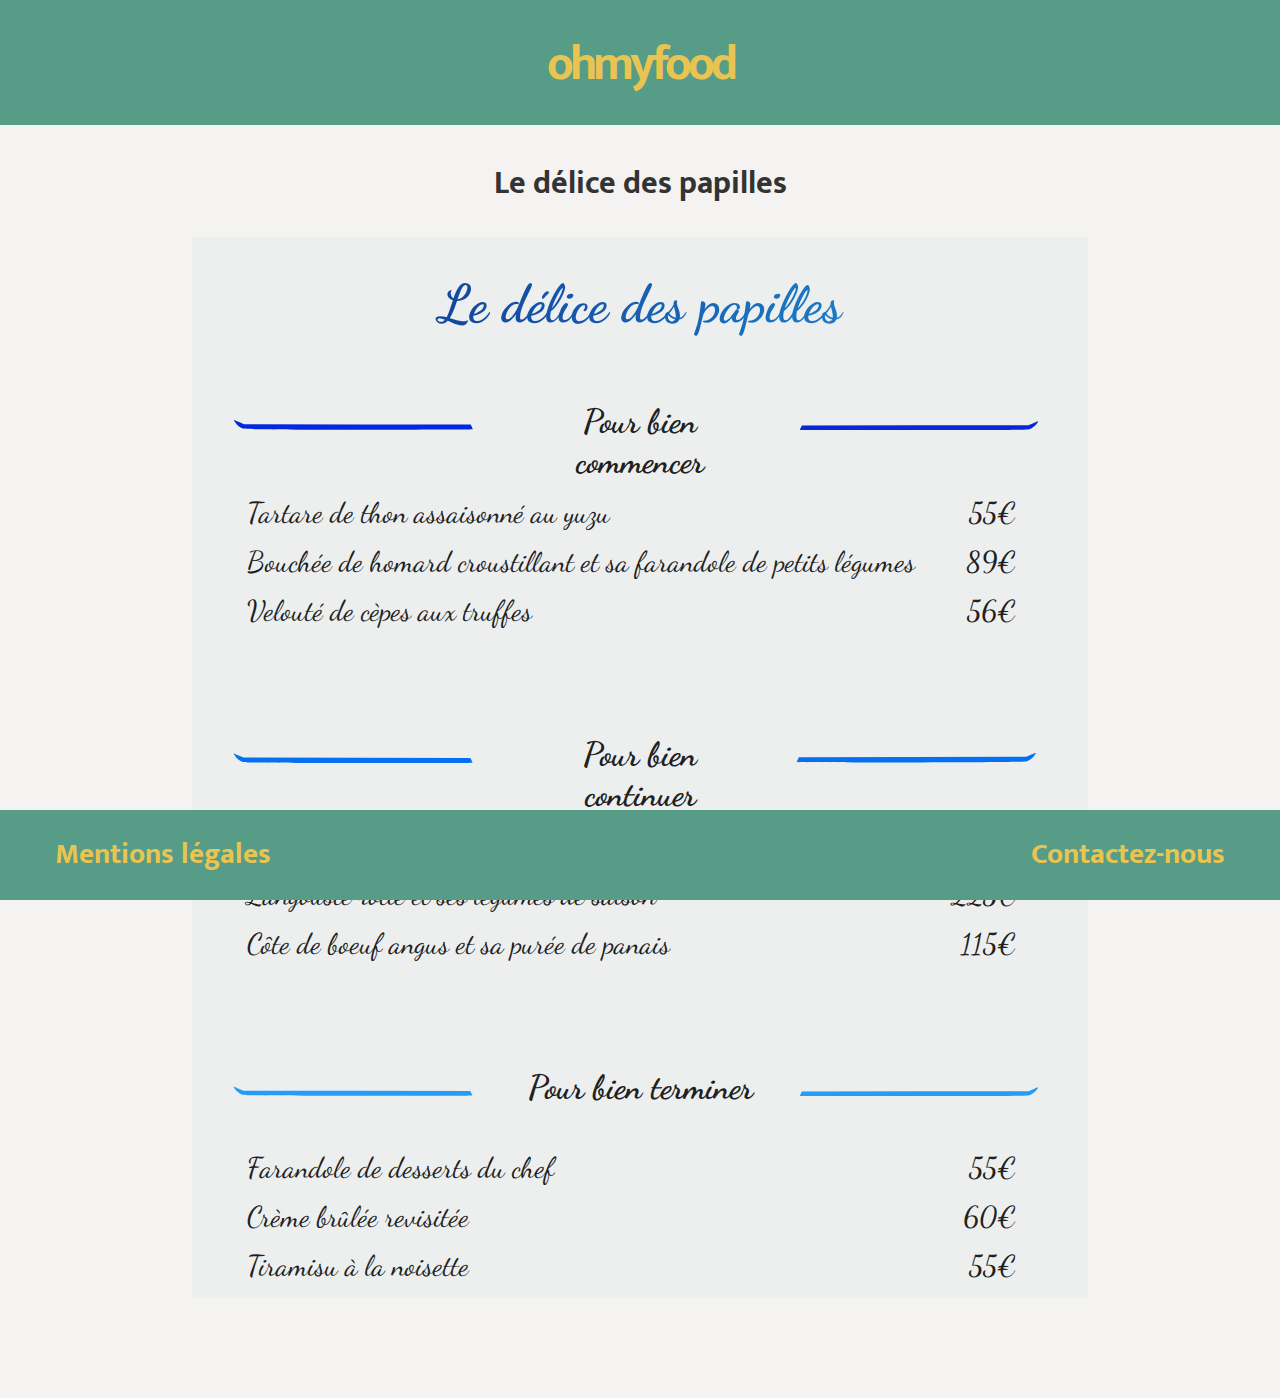
==== commit 66053411: "dernier changements" ====
--- a/delice.html
+++ b/delice.html
@@ -79,32 +79,28 @@
 
 
     <section>
-
         <div class="title__prev">
             <img src="./img/separator_delice_bottom_left.svg" alt="separator_left">
                 <h3 class="title__prev--delice">Pour bien terminer</h3>
             <img src="./img/separator_delice_bottom_right.svg" alt="separator_right">
         </div>
 
-        <div class="menu__content">
-            <ul class="plat__dessert--with_price">
-                    <ul>
-                        <li>Farandole de desserts du chef</li>
-                        <li class="price">55€</li>
-                    </ul>
+        <ul class="menu__content">
+            <ul class="plat">
+                <li>Farandole de desserts du chef</li>
+                 <li class="price">55€</li>
+            </ul>
         
-                    <ul>
-                        <li>Crème brûlée revisitée</li>
-                        <li class="price">60€</li>
-                    </ul>
+            <ul class="plat">
+                <li>Crème brûlée revisitée</li>
+                <li class="price">60€</li>
+            </ul>
         
-                    <ul>
-                        <li>Tiramisu à la noisette</li>
-                        <li class="price">55€</li>
-                    </ul>
-                </ul>
+            <ul class="plat">
+                <li>Tiramisu à la noisette</li>
+                <li class="price">55€</li>
             </ul>
-        </div>
+        </ul>
     </section>
 </section>
 
--- a/style.css
+++ b/style.css
@@ -137,9 +137,6 @@
   .menu .menu-prev--enchantee img {
     height: 50px;
   }
-}
-.menu .menu-prev__title--enchantee {
-  margin-top: 10px;
 }
 .menu .menu-prev--french {
   background-color: #fef5fd;
@@ -301,33 +298,6 @@
 
 ul {
   list-style: none;
-  margin-block-start: 0;
-  margin-block-end: 0;
-  padding-inline-start: 0;
-}
-
-.plat {
-  display: flex;
-  justify-content: space-between;
-  width: 90%;
-  padding: 0 15px 0 15px;
-}
-@media screen and (max-width: 425px) {
-  .plat {
-    flex-direction: column;
-    padding: 5px;
-    margin-top: 15px;
-    width: 100%;
-  }
-}
-@media screen and (min-width: 426px) and (max-width: 1023px) {
-  .plat {
-    padding: 25px 0;
-  }
-}
-
-.price {
-  margin-bottom: 15px;
 }
 
 .menu__structure {
@@ -480,6 +450,7 @@
     margin: 0;
     text-align: center;
     margin-bottom: 15px;
+    padding: 0;
   }
 }
 @media screen and (min-width: 426px) and (max-width: 1023px) {
@@ -490,31 +461,35 @@
   }
 }
 
-.plat__dessert--with_price {
-  max-width: 950px;
+.plat {
+  display: flex;
+  justify-content: space-between;
   width: 90%;
-}
-
-.plat__dessert--with_price ul {
-  display: flex;
-  justify-content: space-between;
-  padding: 13px;
-}
-@media screen and (max-width: 425px) {
-  .plat__dessert--with_price ul {
-    max-width: none;
+  padding: 0 15px 0 15px;
+}
+@media screen and (max-width: 425px) {
+  .plat {
     flex-direction: column;
-    margin: auto;
-    padding-left: 0;
-  }
-}
-@media screen and (min-width: 426px) and (max-width: 1023px) {
-  .plat__dessert--with_price ul {
-    max-width: none;
-    padding-left: 0;
-  }
-}
-
+    padding: 5px;
+    margin-top: 15px;
+    width: 100%;
+  }
+}
+@media screen and (min-width: 426px) and (max-width: 1023px) {
+  .plat {
+    padding: 25px 0;
+  }
+}
+
+.price {
+  margin-bottom: 15px;
+}
+
+@media screen and (max-width: 425px) {
+  .plat__dessert--no_price {
+    padding: 0;
+  }
+}
 .plat__dessert--no_price li {
   padding: 13px;
 }
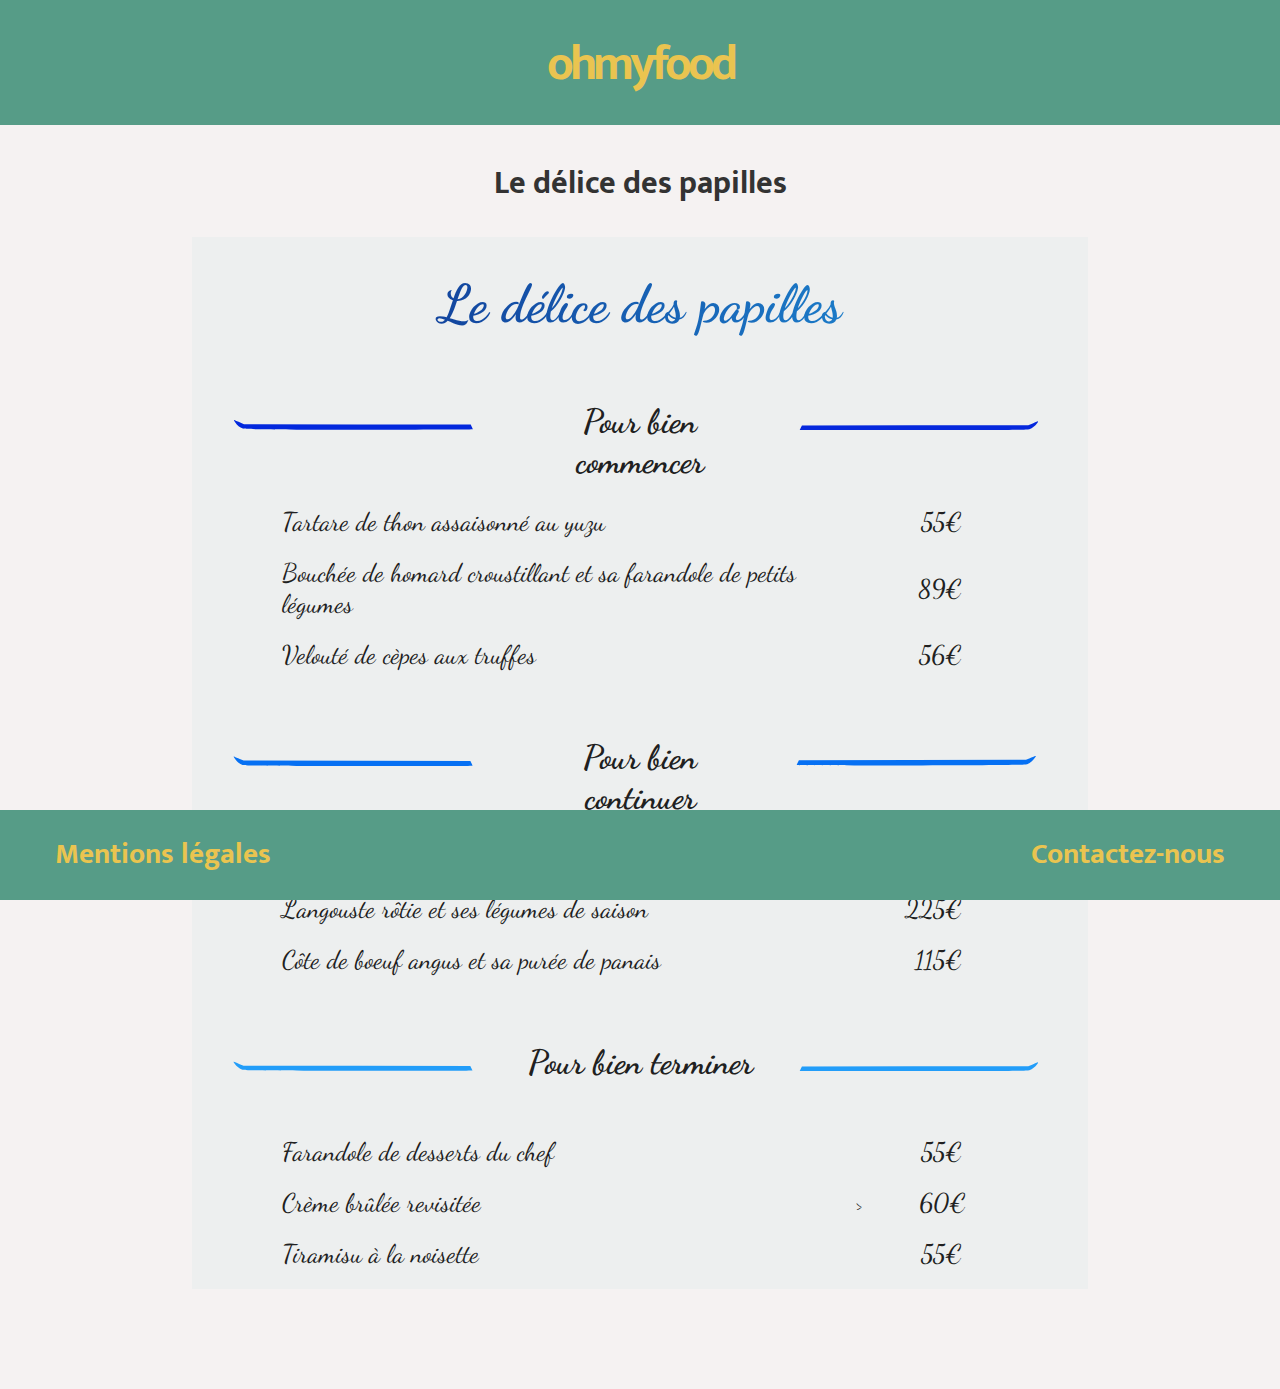
==== commit 32b8324c: "modification html ul + changements scss" ====
--- a/delice.html
+++ b/delice.html
@@ -33,20 +33,20 @@
         </div>
 
         <ul class="menu__content">
-            <ul class="plat">
-                <li>Tartare de thon assaisonné au yuzu </li>
-                <li class="price">55€</li>
-            </ul>
+            <li class="plat">
+                <h4>Tartare de thon assaisonné au yuzu </h4>
+                <p class="price">55€</p>
+            </li>
 
-            <ul class="plat">
-                <li>Bouchée de homard croustillant et sa farandole de petits légumes</li>
-                <li class="price">89€</li>
-            </ul>
+            <li class="plat">
+                <h4>Bouchée de homard croustillant et sa farandole de petits légumes</h4>
+                <p class="price">89€</p>
+            </li>
 
-            <ul class="plat">
-                <li>Velouté de cèpes aux truffes</li>
-                <li class="price">56€</li>
-            </ul>
+            <li class="plat">
+                <h4>Velouté de cèpes aux truffes</h4>
+                <p class="price">56€</p>
+            </li>
         </ul>
     </section>
 
@@ -60,20 +60,20 @@
         </div>
 
         <ul class="menu__content">
-            <ul class="plat">
-                <li>Poulet rôti aux herbes de provence et sa crème de truffe</li>
-                <li class="price">110€</li>
-            </ul>
+            <li class="plat">
+                <h4>Poulet rôti aux herbes de provence et sa crème de truffe</h4>
+                <p class="price">110€</p>
+            </li>
 
-            <ul class="plat">
-                <li>Langouste rôtie et ses légumes de saison</li>
-                <li class="price">225€</li>
-            </ul>
+            <li class="plat">
+                <h4>Langouste rôtie et ses légumes de saison</h4>
+                <p class="price">225€</p>
+            </li>
 
-            <ul class="plat">
-                <li>Côte de boeuf angus et sa purée de panais</li>
-                <li class="price">115€</li>
-            </ul>
+            <li class="plat">
+                <h4>Côte de boeuf angus et sa purée de panais</h4>
+                <p class="price">115€</p>
+            </li>
         </ul>
     </section>
 
@@ -86,28 +86,28 @@
         </div>
 
         <ul class="menu__content">
-            <ul class="plat">
-                <li>Farandole de desserts du chef</li>
-                 <li class="price">55€</li>
-            </ul>
+            <li class="plat">
+                <h4>Farandole de desserts du chef</h4>
+                <p class="price">55€</p>
+            </li>
         
-            <ul class="plat">
-                <li>Crème brûlée revisitée</li>
-                <li class="price">60€</li>
-            </ul>
+            <li class="plat">
+                <h4>Crème brûlée revisitée</h4>>
+                <p class="price">60€</p>
+            </li>
         
-            <ul class="plat">
-                <li>Tiramisu à la noisette</li>
-                <li class="price">55€</li>
-            </ul>
+            <li class="plat">
+                <h4>Tiramisu à la noisette</h4>
+                <p class="price">55€</p>
+            </li>
         </ul>
     </section>
 </section>
 
 <!-- FOOTER -->
 <footer class="footer__bar">
-    <h4><a href="mentions_legales.html">Mentions légales</a></h4>
-    <h4><a href="mailto:contact@ohmyfood.com">Contactez-nous</a></h4>
+    <h5><a href="mentions_legales.html">Mentions légales</a></h5>
+    <h5><a href="mailto:contact@ohmyfood.com">Contactez-nous</a></h5>
 </footer>
 
 </body>
--- a/style.css
+++ b/style.css
@@ -208,8 +208,7 @@
     margin: 30px auto 90px;
   }
 }
-
-span {
+.btn__nextime span {
   width: 8px;
   height: 8px;
   border-radius: 50%;
@@ -218,19 +217,15 @@
   animation: dot 0.8s infinite alternate;
   background-color: #eac450;
 }
-
-.un {
+.btn__nextime .un {
   animation-delay: 150ms;
 }
-
-.deux {
+.btn__nextime .deux {
   animation-delay: 450ms;
 }
-
-.trois {
+.btn__nextime .trois {
   animation-delay: 750ms;
 }
-
 @keyframes dot {
   from {
     transform: translateY(3px);
@@ -240,6 +235,7 @@
     opacity: 1;
   }
 }
+
 footer {
   position: fixed;
   bottom: 0;
@@ -262,23 +258,24 @@
     line-height: 3rem;
   }
 }
-footer h4 {
+footer h5 {
   margin: 20px 55px;
-}
-@media screen and (max-width: 425px) {
-  footer h4 {
+  font-size: 1.8rem;
+}
+@media screen and (max-width: 425px) {
+  footer h5 {
     font-size: 1.5rem;
     margin: 5px;
     text-align: center;
   }
 }
 @media screen and (min-width: 426px) and (max-width: 1023px) {
-  footer h4 {
+  footer h5 {
     margin: 10px 25px;
     font-size: 1.5rem;
   }
 }
-footer h4:hover {
+footer h5:hover {
   animation: wizz 0.2s infinite alternate;
 }
 
@@ -298,6 +295,8 @@
 
 ul {
   list-style: none;
+  padding-left: 10%;
+  padding-right: 10%;
 }
 
 .menu__structure {
@@ -391,6 +390,7 @@
   margin: auto;
   margin-top: 13px;
   position: relative;
+  cursor: default;
 }
 @media screen and (max-width: 425px) {
   .title__prev--enchantee, .title__prev--french-entree, .title__prev--french-principal, .title__prev--french-dessert, .title__prev--delice, .title__prev--palet {
@@ -436,18 +436,16 @@
   background-color: #32850b;
 }
 
+h4 {
+  margin: 0;
+}
+
 .menu__content {
-  display: flex;
-  flex-wrap: wrap;
-  justify-content: space-between;
-  margin: 3px 0 70px;
-  max-width: 950px;
-  font-size: 1.8rem;
+  font-size: 1.6rem;
+  font-weight: normal;
 }
 @media screen and (max-width: 425px) {
   .menu__content {
-    display: block;
-    margin: 0;
     text-align: center;
     margin-bottom: 15px;
     padding: 0;
@@ -455,43 +453,29 @@
 }
 @media screen and (min-width: 426px) and (max-width: 1023px) {
   .menu__content {
-    display: block;
     margin: 0;
     margin-bottom: 15px;
   }
 }
-
-.plat {
+.menu__content li {
   display: flex;
   justify-content: space-between;
-  width: 90%;
-  padding: 0 15px 0 15px;
-}
-@media screen and (max-width: 425px) {
-  .plat {
+  align-items: center;
+  padding-bottom: 20px;
+}
+@media screen and (max-width: 425px) {
+  .menu__content li {
     flex-direction: column;
-    padding: 5px;
-    margin-top: 15px;
-    width: 100%;
-  }
-}
-@media screen and (min-width: 426px) and (max-width: 1023px) {
-  .plat {
-    padding: 25px 0;
-  }
+  }
+}
+.menu__content h4 {
+  font-weight: normal;
+  width: 80%;
 }
 
 .price {
-  margin-bottom: 15px;
-}
-
-@media screen and (max-width: 425px) {
-  .plat__dessert--no_price {
-    padding: 0;
-  }
-}
-.plat__dessert--no_price li {
-  padding: 13px;
+  text-align: right;
+  width: 10%;
 }
 
 .menu__enchantee {
